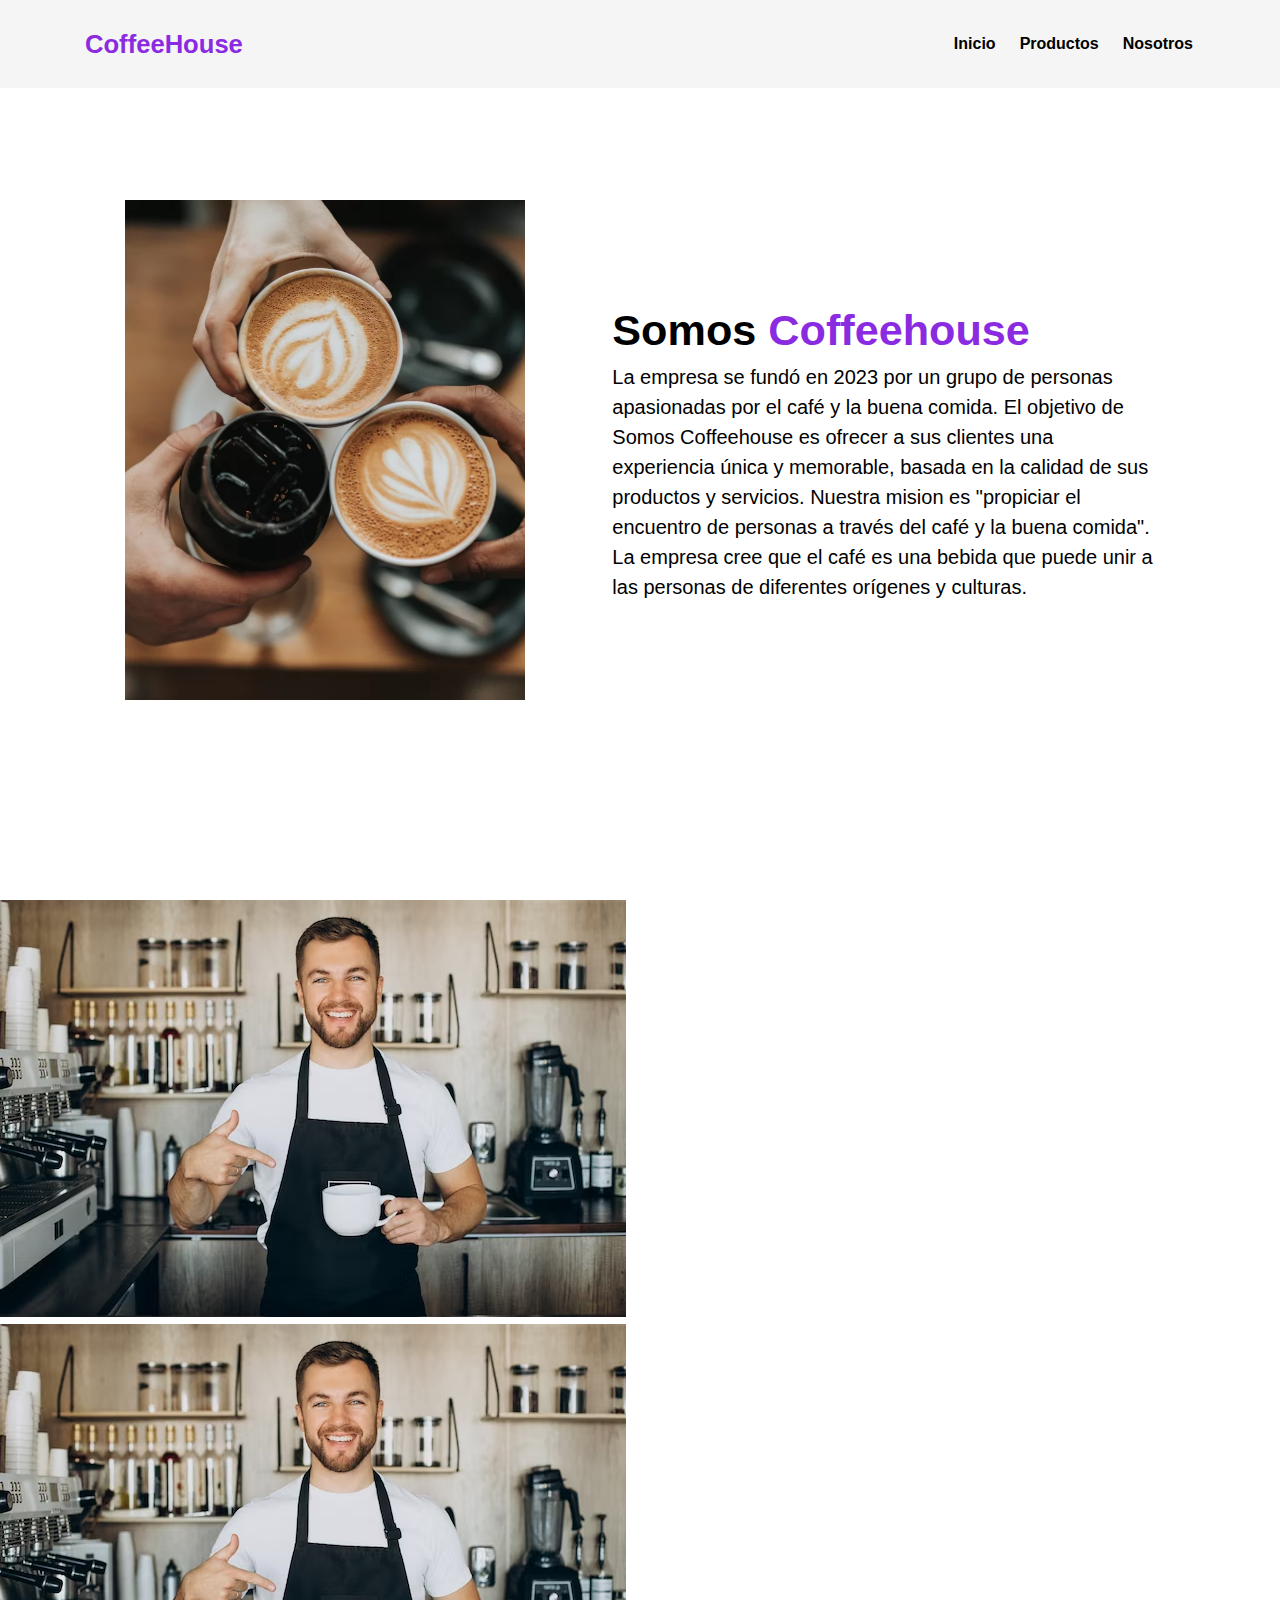
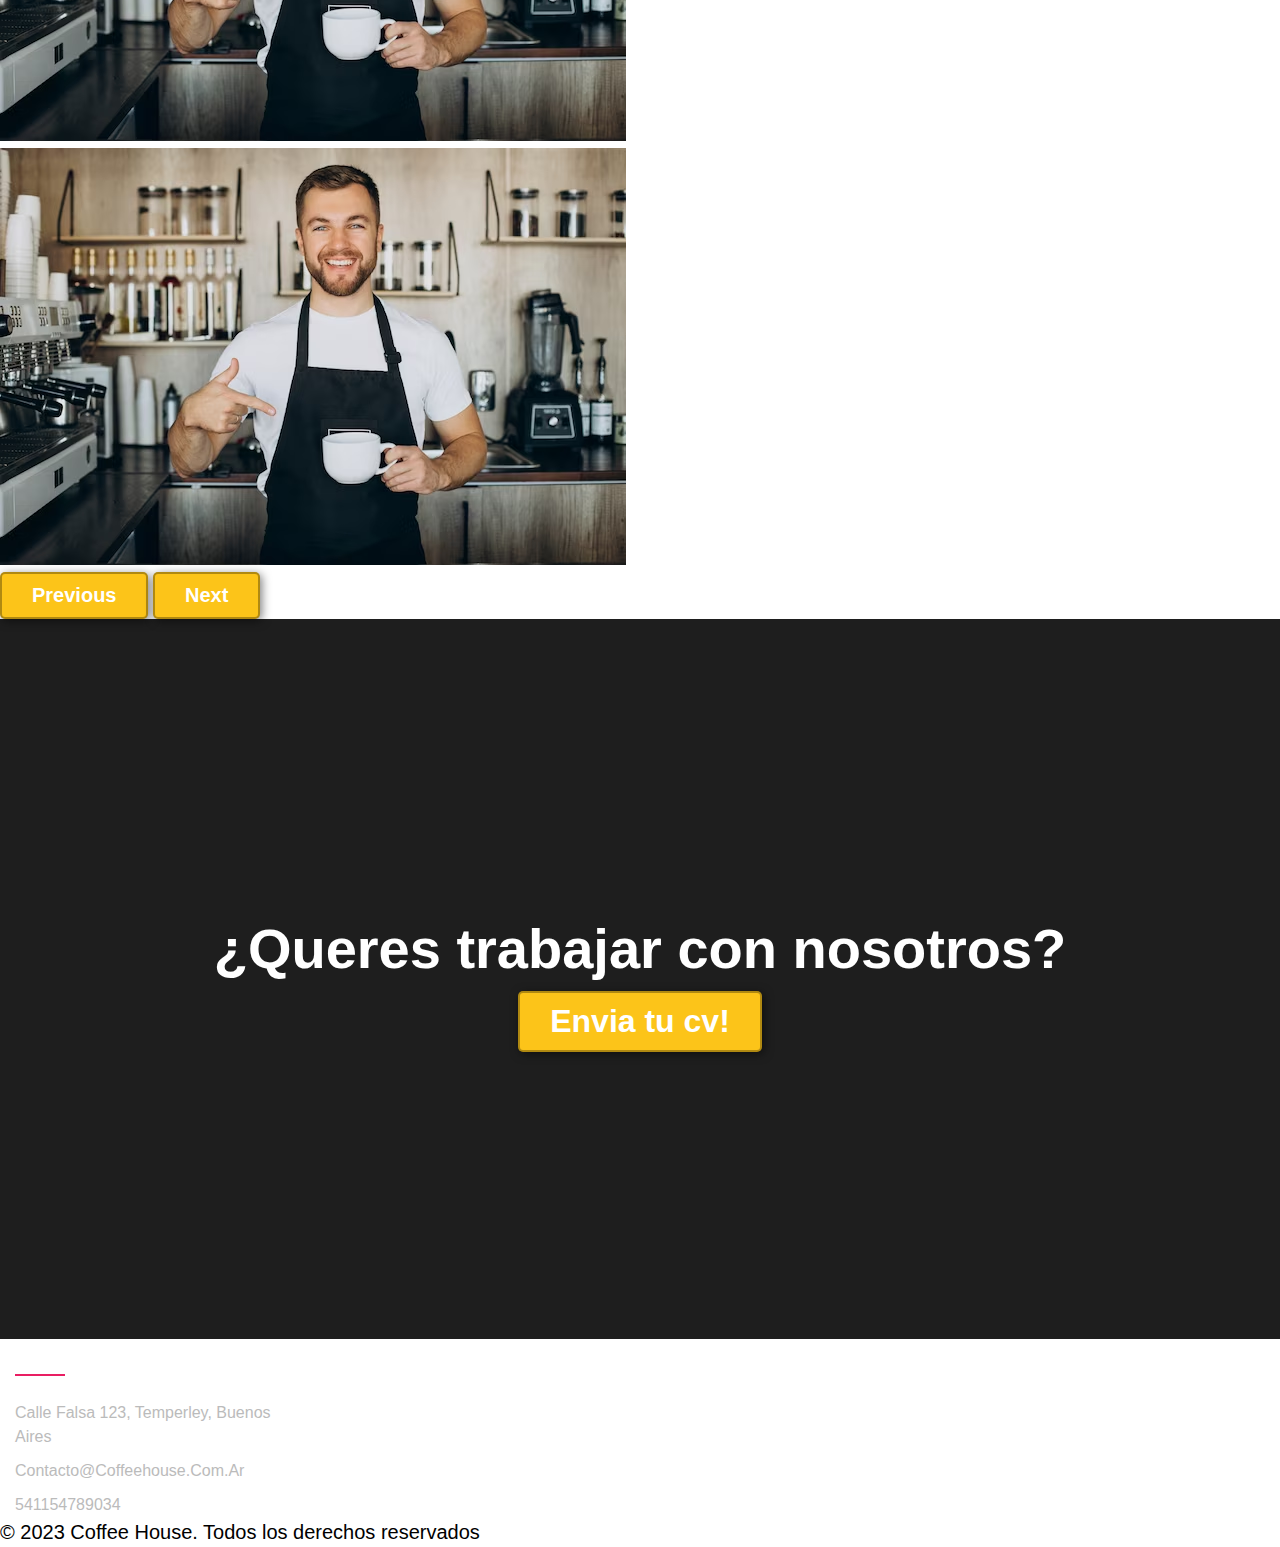
==== index.html @ 7c6da9ad "proyectiofinal-" ====
<!DOCTYPE html>
<html lang="en">
<head>
    <title>Coffee House</title>
    <link href="https://cdn.jsdelivr.net/npm/bootstrap@5.3.2/dist/css/bootstrap.min.css" rel="stylesheet" integrity="sha384-T3c6CoIi6uLrA9TneNEoa7RxnatzjcDSCmG1MXxSR1GAsXEV/Dwwykc2MPK8M2HN" crossorigin="anonymous">
    <link rel="stylesheet" href="nosotros.css">
    <link rel="icon" href="images/favicom.png" type="image/x-icon" />
</head>
<body>
    <header>
        <div class="container">
            <p class="logo">CoffeeHouse</p>
            <nav>
                <a href="index.html">Inicio</a>
                <a href="productos.html">Productos</a>
                <a href="nosotros.html">Nosotros</a>
            </nav>
        </div>
    </header>

    



    <section id="somos-coffee">
      <div class="container">
          <div class="img-container"></div>
          <div class="texto">

              <h2>Somos <span class="color-acento">Coffeehouse</span></h2>
              <p>La empresa se fundó en 2023 por un grupo de personas apasionadas por el café y la buena comida. El objetivo de Somos Coffeehouse es ofrecer a sus clientes una experiencia única y memorable, basada en la calidad de sus productos y servicios.

                  Nuestra mision es "propiciar el encuentro de personas a través del café y la buena comida". La empresa cree que el café es una bebida que puede unir a las personas de diferentes orígenes y culturas.
                  
          
              </p>
          </div>
      </div>
  </section>
  
</section>

<div id="carouselExample" class="carousel slide">
  <div class="carousel-inner">
    <div class="carousel-item active">
      <img src="images/barista.avif" class="d-block w-100" alt="1">
    </div>
    <div class="carousel-item">
      <img src="images/barista.avif" class="d-block w-100" alt="2">
    </div>
    <div class="carousel-item">
      <img src="images/barista.avif" class="d-block w-100" alt="3">
    </div>
  </div>
  <button class="carousel-control-prev" type="button" data-bs-target="#carouselExample" data-bs-slide="prev">
    <span class="carousel-control-prev-icon" aria-hidden="true"></span>
    <span class="visually-hidden">Previous</span>
  </button>
  <button class="carousel-control-next" type="button" data-bs-target="#carouselExample" data-bs-slide="next">
    <span class="carousel-control-next-icon" aria-hidden="true"></span>
    <span class="visually-hidden">Next</span>
  </button>
</div>








<section id="final">
  <h1>¿Queres trabajar con nosotros?</h1>
<button>Envia tu cv!</button>
</section>
<script src="https://cdn.jsdelivr.net/npm/@popperjs/core@2.11.8/dist/umd/popper.min.js" integrity="sha384-I7E8VVD/ismYTF4hNIPjVp/Zjvgyol6VFvRkX/vR+Vc4jQkC+hVqc2pM8ODewa9r" crossorigin="anonymous"></script>
<script src="https://cdn.jsdelivr.net/npm/bootstrap@5.3.2/dist/js/bootstrap.min.js" integrity="sha384-BBtl+eGJRgqQAUMxJ7pMwbEyER4l1g+O15P+16Ep7Q9Q+zqX6gSbd85u4mG4QzX+" crossorigin="anonymous"></script>
<ur>
    <div class="footer-col">
        <h4>Contacto</h4>
        <ul>
            <li><a href="#">Calle falsa 123, Temperley, Buenos Aires</a></li>
            <li><a href="#">contacto@coffeehouse.com.ar</a></li>
            <li><a href="#">541154789034</a></li>
            
        </ul>
      </div>
    
        <p>&copy; 2023 Coffee House. Todos los derechos reservados</p>
    </div>
</footer>
---- nosotros.css ----
*{
    box-sizing: border-box;
}

html{
    scroll-behavior: smooth;
}

body{
    font-family: sans-serif;
    margin: 0;
}

h1{ font-size: 3.5em;}
h2{ font-size: 2.7em;}
h3{ font-size: 2em;}
p{ font-size: 1.25em;}
ul{ list-style: none;}
li{ font-size: 1.25em;}

button{
    font-size: 1.25em;
    font-weight: bold;
    padding: 10px 30px;
    border-radius: 5px;
    border: 2px solid rgba(0,0,0,0.3);
    box-shadow: 2px 2px 10px rgba(0,0,0,0.5);
    color: white;
      background-color: #FCC419;
}

button:hover{
    background-color: rgb(101, 33, 165);
}

.container{
    max-width: 1400px;
    margin: auto;
}

.color-acento{ color:blueviolet; }

header{
    background-color: rgb(245,245,245);
    
}

header .logo{
    margin: 0;
    padding: 25px 30px;
    font-weight: bold;
    color: blueviolet;
    font-size: 1.6em;
}

header .container{
    display: flex;
    flex-direction: column;
    align-items: center;
}

header nav{
    display: flex;
    flex-direction: column;
    text-align: center;
    padding-bottom: 25px;
}

header a{
    padding: 5px 12px;
    text-decoration: none;
    font-weight: bold;
    color: black;
}

header a:hover{
    color: blueviolet;
}

#hero{
    display: flex;
    align-items: center;
    justify-content: center;
    text-align: center;
    flex-direction: column;
    height: 90vh;
    background-image: linear-gradient(
        0deg,
        rgba(0,0,0,0.5),
        rgba(0,0,0,0.5)
    )
    ,url("images/nosotros.jpg");
    background-repeat: no-repeat;
    background-size: cover;
    background-position: center center;
}

#hero h1{
    color: white;
}

#hero button{
    font-size: 1.75em;
}

#somos-coffee .container{
    text-align: center;
    padding: 200px 12px;
}

#nuestros-programas{
    background-color: rgb(30,30,30);
    color: white;
    text-align: center;
}

#nuestros-programas .container{
    padding: 150px 12px;
}

#nuestros-programas h2{
    margin-top: 0;
    font-size: 3.2em;
}

#nuestros-programas p{
    display: none;
}

#nuestros-programas .carta{
    background-position: center center;
    background-size: cover;
    padding: 50px 0px;
    margin: 30px;
    border-radius: 15px;
}

.carta:first-child{
    background-image: linear-gradient(
        0deg,
        rgba(0,0,0,0.5),
        rgba(0,0,0,0.5)
    )
    ,url("images/barista.avif");

}

.carta:nth-child(2){
    background-image: linear-gradient(
        0deg,
        rgba(0,0,0,0.5),
        rgba(0,0,0,0.5)
    )
    ,url("images/manipulacion\ dealimentos.jpg");
}

.carta:nth-child(3){
    background-image: linear-gradient(
        0deg,
        rgba(0,0,0,0.5),
        rgba(0,0,0,0.5)
    )
    ,url("images/pasteleria.jpg");

}

#caracteristicas .container{
    text-align: center;
    padding: 250px 12px;
}

#caracteristicas li{
    margin: 16px 0px;
    font-weight: bold;
}

#final{
    display: flex;
    flex-direction: column;
    justify-content: center;
    align-items: center;
    text-align: center;
    background-color: rgb(30,30,30);
    color: white;
    height: 80vh;
}

#final h2{
    font-size: 9vw;
}

#final button{
    font-size: 5vw;
}

footer{
    background-color: rgb(230,230,230);
}

footer p{
    margin: 0;
    padding: 12px;
    color: rgb(100,100,100);
}

footer .container{
    height: 150px;
    display: flex;
    justify-content: center;
    align-items: flex-end;
}

@media (min-width: 850px){
    header{
        position: fixed;
        width: 100%;
    }

    header .container{
        flex-direction: row;
        justify-content: space-between;
    }

    header nav{
        flex-direction: row;
        padding-bottom: 0;
        padding-right: 20px;
    }

    #hero h1{
        font-size: 5em;
    }

    #somos-coffee .container{
        display: flex;
        justify-content: space-evenly;
    }

    #somos-coffee .texto{
        width: 50%;
        max-width: 600px;
        text-align: initial;
        padding-left: 30px;
        display: flex;
        flex-direction: column;
        justify-content: center;
    }

    #somos-coffee h2{
        margin-top: 0px;
    }

    #somos-coffee .img-container{
        background-image: url("images/diferentes.webp");
        background-size: cover;
        background-position: center center;
        height: 500px;
        width: 400px; 
    }

    #nuestros-programas .programas{
        display: flex;
        justify-content: center;
    }

    #nuestros-programas p{
        display: block;
        margin-bottom: 30px;
    }

    #nuestros-programas h2{
        font-size: 4em;
    }

    #nuestros-programas h3{
        margin-top: 0;
    }

    #nuestros-programas .carta{
        padding: 50px;
        background-size: 100% 150px;
        background-repeat: no-repeat;
        background-position-y: 0;
        background-color: rgba(50, 50, 50, 1);
        box-shadow: 2px 2px 10px rgba(0,0,0,0.5);
    }

    .carta:first-child{
        background-image: linear-gradient(
            0deg,
            rgba(0,0,0,0.5),
            rgba(0,0,0,0.5)
        )
        ,url("images/barista.avif");

    }

    .carta:nth-child(2){
        background-image: linear-gradient(
            0deg,
            rgba(0,0,0,0.5),
            rgba(0,0,0,0.5)
        )
        ,url("images/manipulacion\ dealimentos.jpg");
    }

    .carta:nth-child(3){
        background-image: linear-gradient(
            0deg,
            rgba(0,0,0,0.5),
            rgba(0,0,0,0.5)
        )
        ,url("images/pasteleria.jpg");

    }

    #caracteristicas{
        background-image: url("media/background-2.jpeg");
        background-repeat: no-repeat;
        background-size: 500px 400px;
        background-position: calc(100vw - 500px) 120px;
    }

    #caracteristicas .container{
        text-align: initial;
    }

    #caracteristicas ul{
        margin-left: 100px;
    }

    #final h2{
        font-size: 5em;
    }

    #final button{
        font-size: 2em;
    }

    footer .container{
        justify-content: flex-end;
    }
}

@media (min-width: 1200px) {
    #caracteristicas{
        background-position-x: calc(100vw - 800px);
    }
}

body{
	line-height: 1.5;
	font-family: 'Poppins', sans-serif;
}
*{
	margin:0;
	padding:0;
	box-sizing: border-box;
}
.container{
	max-width: 1170px;
	margin:auto;
}
.row{
	display: flex;
	flex-wrap: wrap;
}
ul{
	list-style: none;
}
.footer{
	background-color: #24262b;
    padding: 70px 0;
}
.footer-col{
   width: 25%;
   padding: 0 15px;
}
.footer-col h4{
	font-size: 18px;
	color: #ffffff;
	text-transform: capitalize;
	margin-bottom: 35px;
	font-weight: 500;
	position: relative;
}
.footer-col h4::before{
	content: '';
	position: absolute;
	left:0;
	bottom: -10px;
	background-color: #e91e63;
	height: 2px;
	box-sizing: border-box;
	width: 50px;
}
.footer-col ul li:not(:last-child){
	margin-bottom: 10px;
}
.footer-col ul li a{
	font-size: 16px;
	text-transform: capitalize;
	color: #ffffff;
	text-decoration: none;
	font-weight: 300;
	color: #bbbbbb;
	display: block;
	transition: all 0.3s ease;
}
.footer-col ul li a:hover{
	color: #ffffff;
	padding-left: 8px;
}
.footer-col .social-links a{
	display: inline-block;
	height: 40px;
	width: 40px;
	background-color: rgba(255,255,255,0.2);
	margin:0 10px 10px 0;
	text-align: center;
	line-height: 40px;
	border-radius: 50%;
	color: #ffffff;
	transition: all 0.5s ease;
}
.footer-col .social-links a:hover{
	color: #24262b;
	background-color: #ffffff;
}

/*responsive*/
@media(max-width: 767px){
  .footer-col{
    width: 50%;
    margin-bottom: 30px;
}
}
@media(max-width: 574px){
  .footer-col{
    width: 100%;
}
}
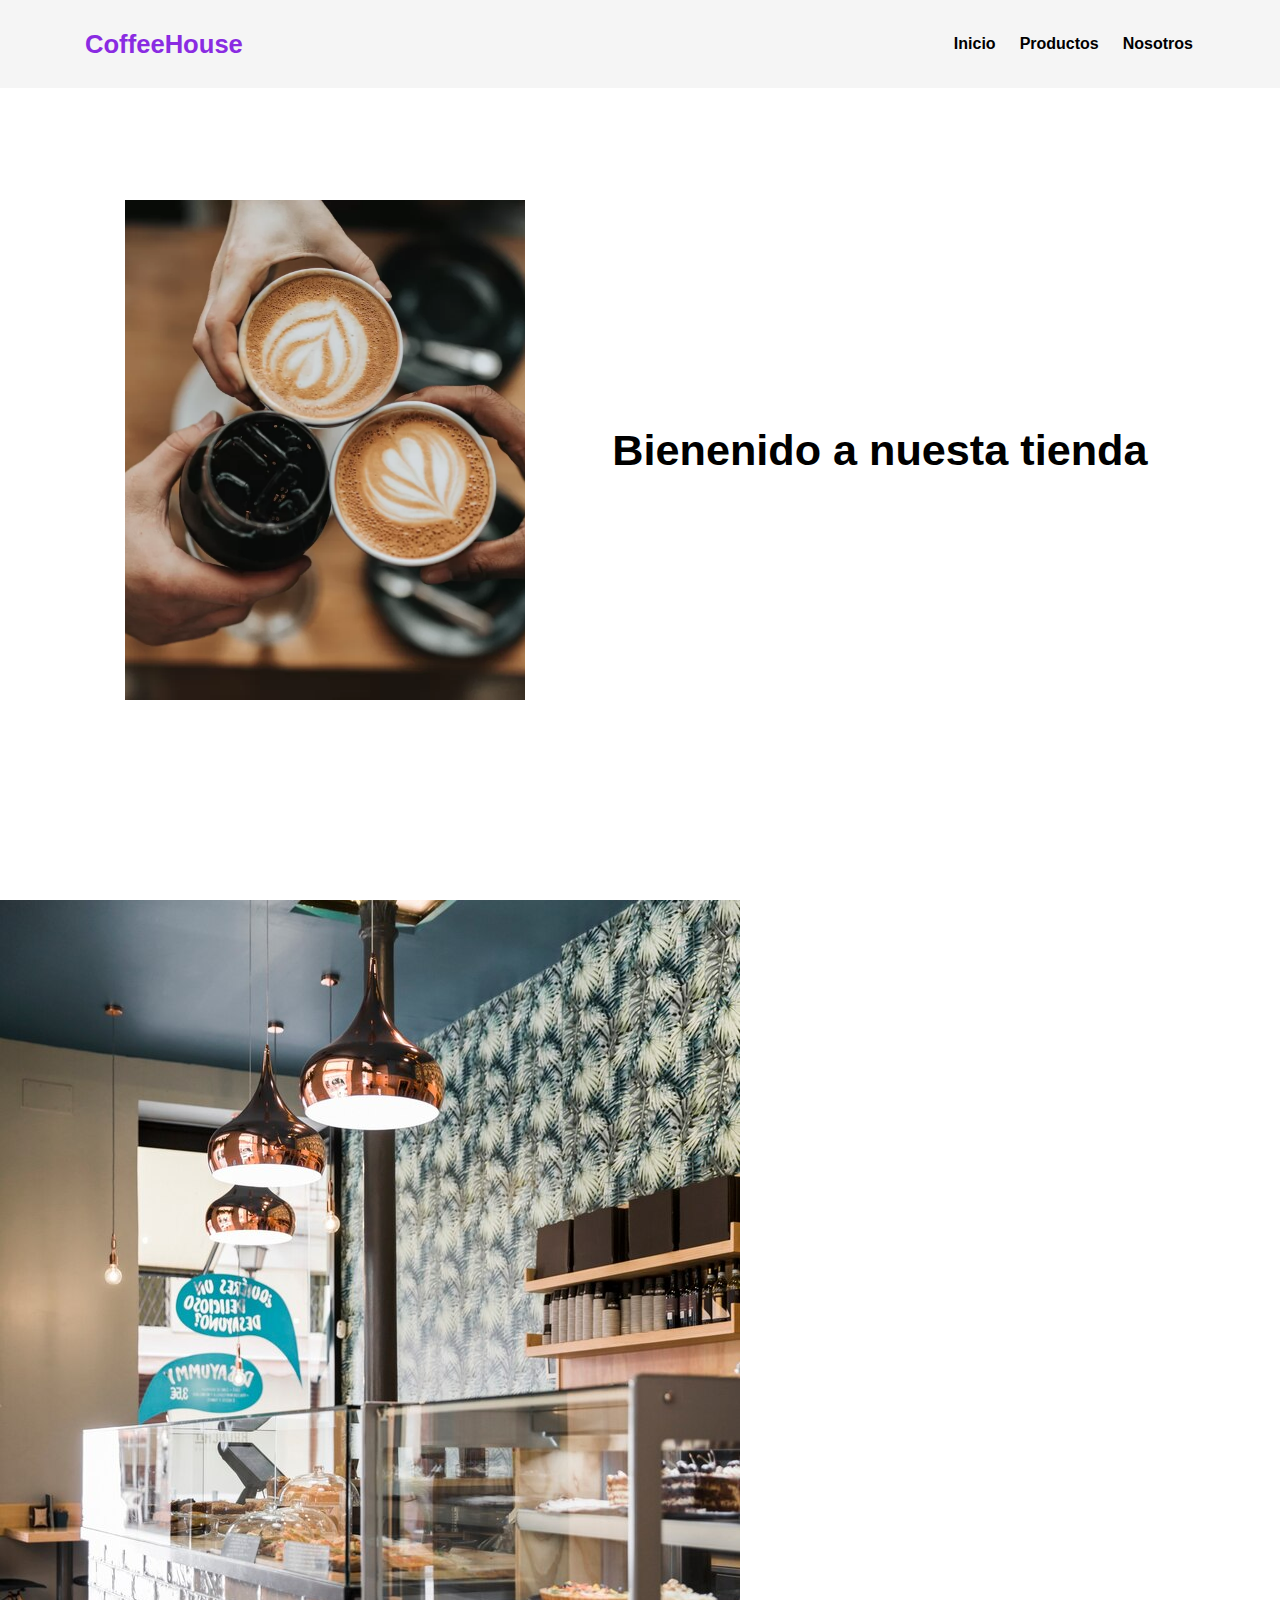
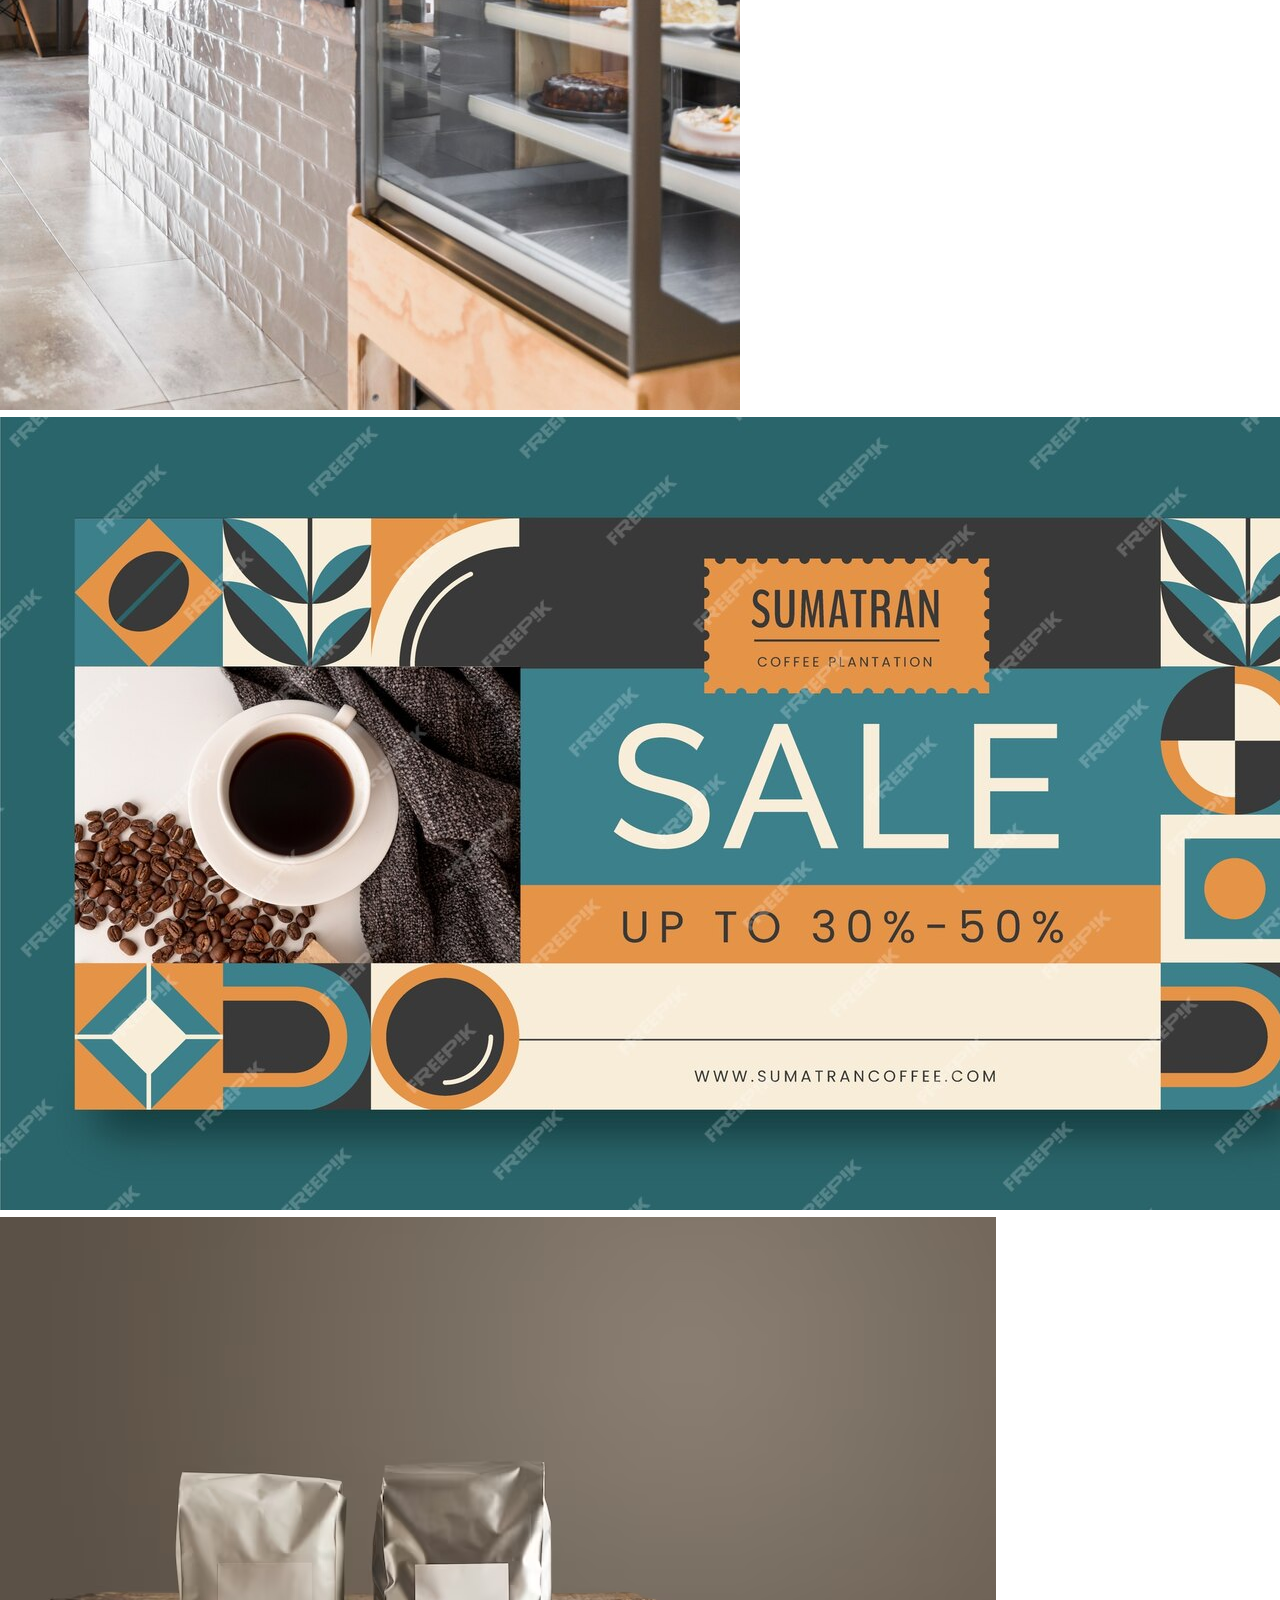
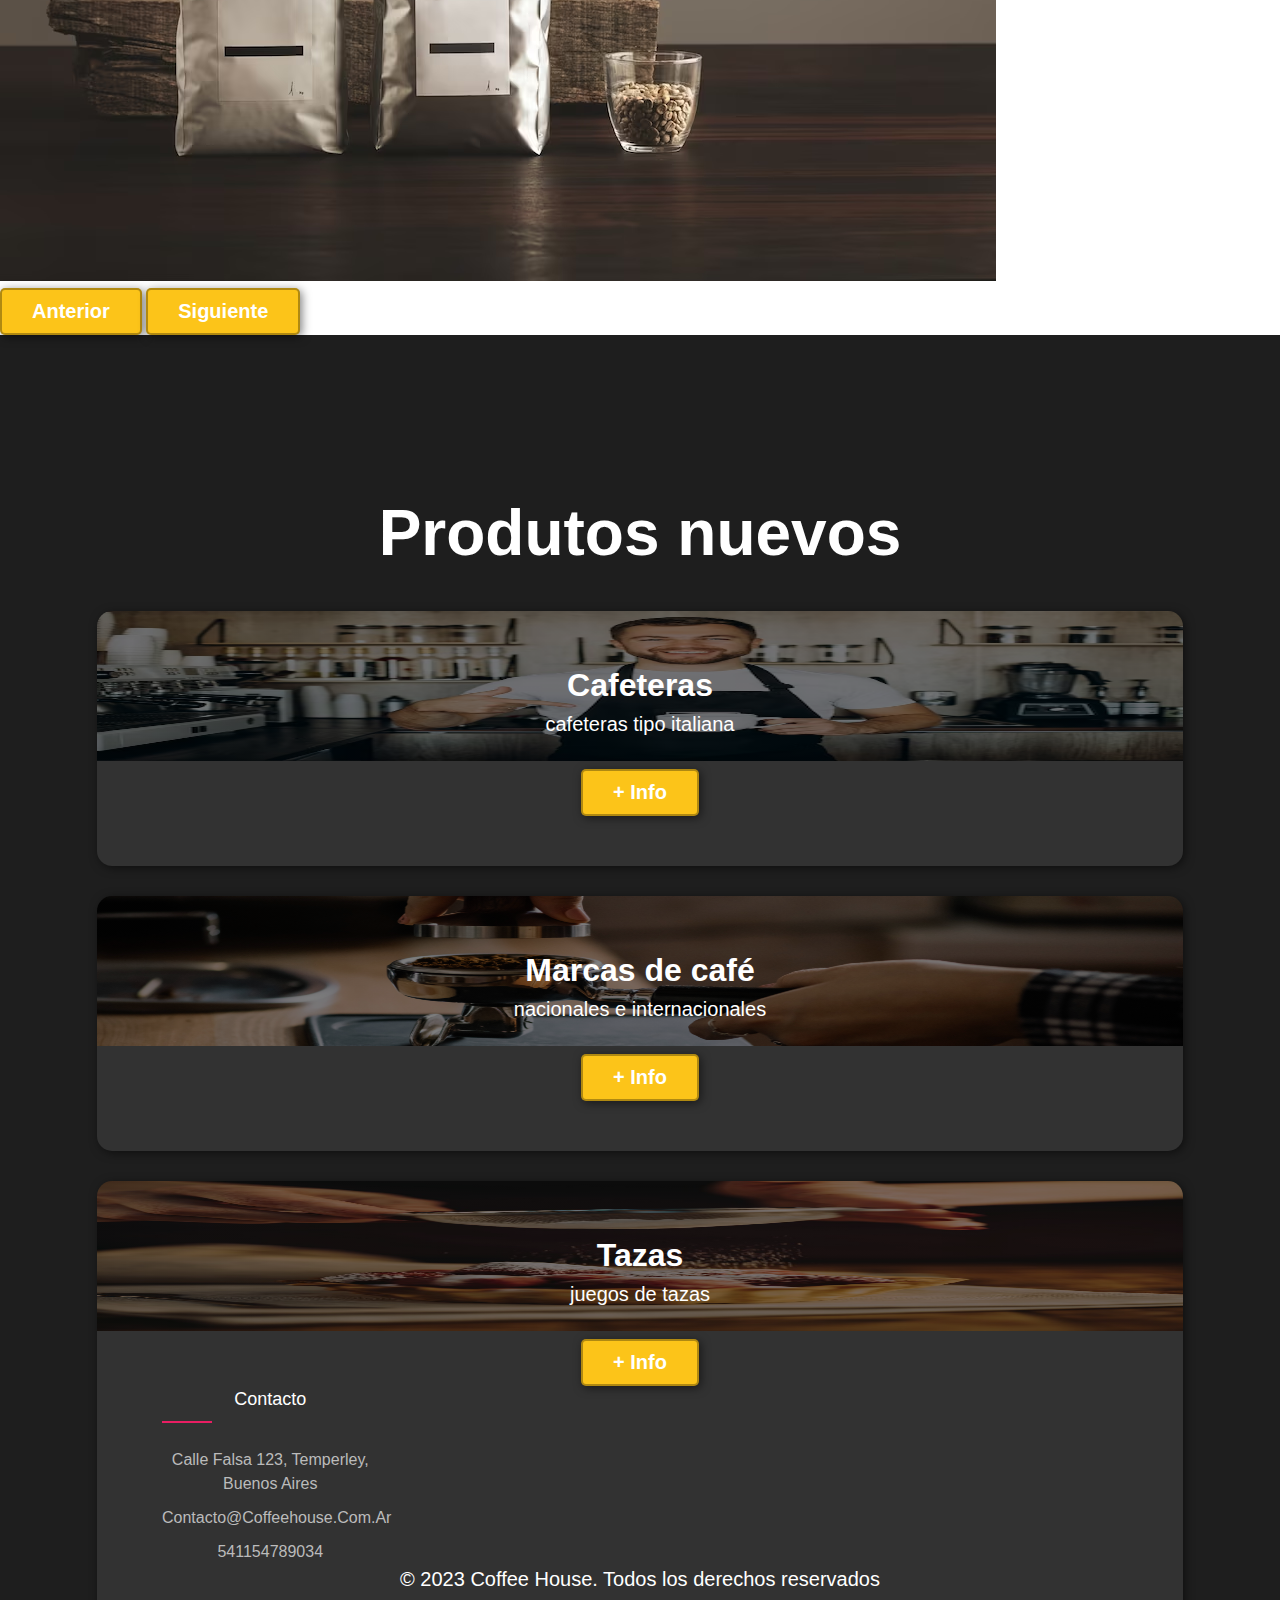
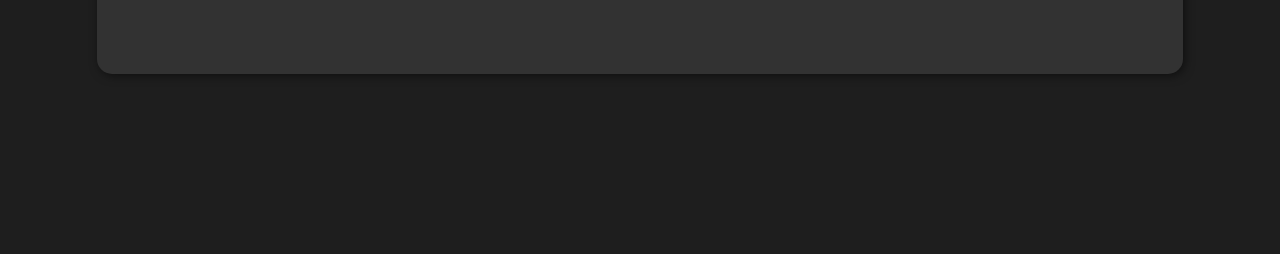
==== commit b4c5e7be: "mejoras" ====
--- a/index.html
+++ b/index.html
@@ -27,66 +27,88 @@
           <div class="img-container"></div>
           <div class="texto">
 
-              <h2>Somos <span class="color-acento">Coffeehouse</span></h2>
-              <p>La empresa se fundó en 2023 por un grupo de personas apasionadas por el café y la buena comida. El objetivo de Somos Coffeehouse es ofrecer a sus clientes una experiencia única y memorable, basada en la calidad de sus productos y servicios.
-
-                  Nuestra mision es "propiciar el encuentro de personas a través del café y la buena comida". La empresa cree que el café es una bebida que puede unir a las personas de diferentes orígenes y culturas.
+              <h2>Bienenido a nuesta tienda</h2>
+              
                   
           
-              </p>
+            
           </div>
       </div>
   </section>
   
 </section>
 
+
+
 <div id="carouselExample" class="carousel slide">
   <div class="carousel-inner">
     <div class="carousel-item active">
-      <img src="images/barista.avif" class="d-block w-100" alt="1">
+      <img src="images/tienda.jpg" class="d-block w-100" alt="1">
     </div>
     <div class="carousel-item">
-      <img src="images/barista.avif" class="d-block w-100" alt="2">
+      <img src="images/banner-venta-plantacion-cafe-diseno-plano_23-2149438795.jpg" class="d-block w-100" alt="2">
     </div>
     <div class="carousel-item">
-      <img src="images/barista.avif" class="d-block w-100" alt="3">
+      <img src="images/dos-grandes-paquetes-hermeticos-etiquetas-blanco-cerca-vidrio-transparente-granos-cafe-muestra-cruda_346278-410.avif" class="d-block w-100" alt="3">
     </div>
+    
+
   </div>
   <button class="carousel-control-prev" type="button" data-bs-target="#carouselExample" data-bs-slide="prev">
     <span class="carousel-control-prev-icon" aria-hidden="true"></span>
-    <span class="visually-hidden">Previous</span>
+    <span class="visually-hidden">Anterior</span>
   </button>
   <button class="carousel-control-next" type="button" data-bs-target="#carouselExample" data-bs-slide="next">
     <span class="carousel-control-next-icon" aria-hidden="true"></span>
-    <span class="visually-hidden">Next</span>
+    <span class="visually-hidden">Siguiente</span>
   </button>
 </div>
+
+
+</section>
+<script src="https://cdn.jsdelivr.net/npm/@popperjs/core@2.11.8/dist/umd/popper.min.js" integrity="sha384-I7E8VVD/ismYTF4hNIPjVp/Zjvgyol6VFvRkX/vR+Vc4jQkC+hVqc2pM8ODewa9r" crossorigin="anonymous"></script>
+<script src="https://cdn.jsdelivr.net/npm/bootstrap@5.3.2/dist/js/bootstrap.min.js" integrity="sha384-BBtl+eGJRgqQAUMxJ7pMwbEyER4l1g+O15P+16Ep7Q9Q+zqX6gSbd85u4mG4QzX+" crossorigin="anonymous"></script>
+<ur>
+
+
+
+
+<section id="nuestros-programas">
+  <div class="container">
+      <h2>Produtos nuevos</h2>
+      <div class="productos">
+          <div class="carta">
+              <h3>Cafeteras</h3>
+              <p>cafeteras tipo italiana</p>
+              <button>+ Info</button>
+          </div>
+          <div class="carta">
+              <h3>Marcas de café</h3>
+              <p>nacionales e internacionales</p>
+              <button>+ Info</button>
+          </div>
+          <div class="carta">
+              <h3>Tazas</h3>
+              <p> juegos de tazas </p>
+              <button>+ Info</button>
 
 
 
 
 
 
-
-
-<section id="final">
-  <h1>¿Queres trabajar con nosotros?</h1>
-<button>Envia tu cv!</button>
-</section>
-<script src="https://cdn.jsdelivr.net/npm/@popperjs/core@2.11.8/dist/umd/popper.min.js" integrity="sha384-I7E8VVD/ismYTF4hNIPjVp/Zjvgyol6VFvRkX/vR+Vc4jQkC+hVqc2pM8ODewa9r" crossorigin="anonymous"></script>
-<script src="https://cdn.jsdelivr.net/npm/bootstrap@5.3.2/dist/js/bootstrap.min.js" integrity="sha384-BBtl+eGJRgqQAUMxJ7pMwbEyER4l1g+O15P+16Ep7Q9Q+zqX6gSbd85u4mG4QzX+" crossorigin="anonymous"></script>
-<ur>
-    <div class="footer-col">
-        <h4>Contacto</h4>
-        <ul>
-            <li><a href="#">Calle falsa 123, Temperley, Buenos Aires</a></li>
-            <li><a href="#">contacto@coffeehouse.com.ar</a></li>
-            <li><a href="#">541154789034</a></li>
-            
-        </ul>
-      </div>
-    
-        <p>&copy; 2023 Coffee House. Todos los derechos reservados</p>
-    </div>
+              <ur>
+                <div class="footer-col">
+                    <h4>Contacto</h4>
+                    <ul>
+                        <li><a href="#">Calle falsa 123, Temperley, Buenos Aires</a></li>
+                        <li><a href="#">contacto@coffeehouse.com.ar</a></li>
+                        <li><a href="#">541154789034</a></li>
+                        
+                    </ul>
+                  </div>
+                
+                    <p>&copy; 2023 Coffee House. Todos los derechos reservados</p>
+                </div>
 </footer>
   